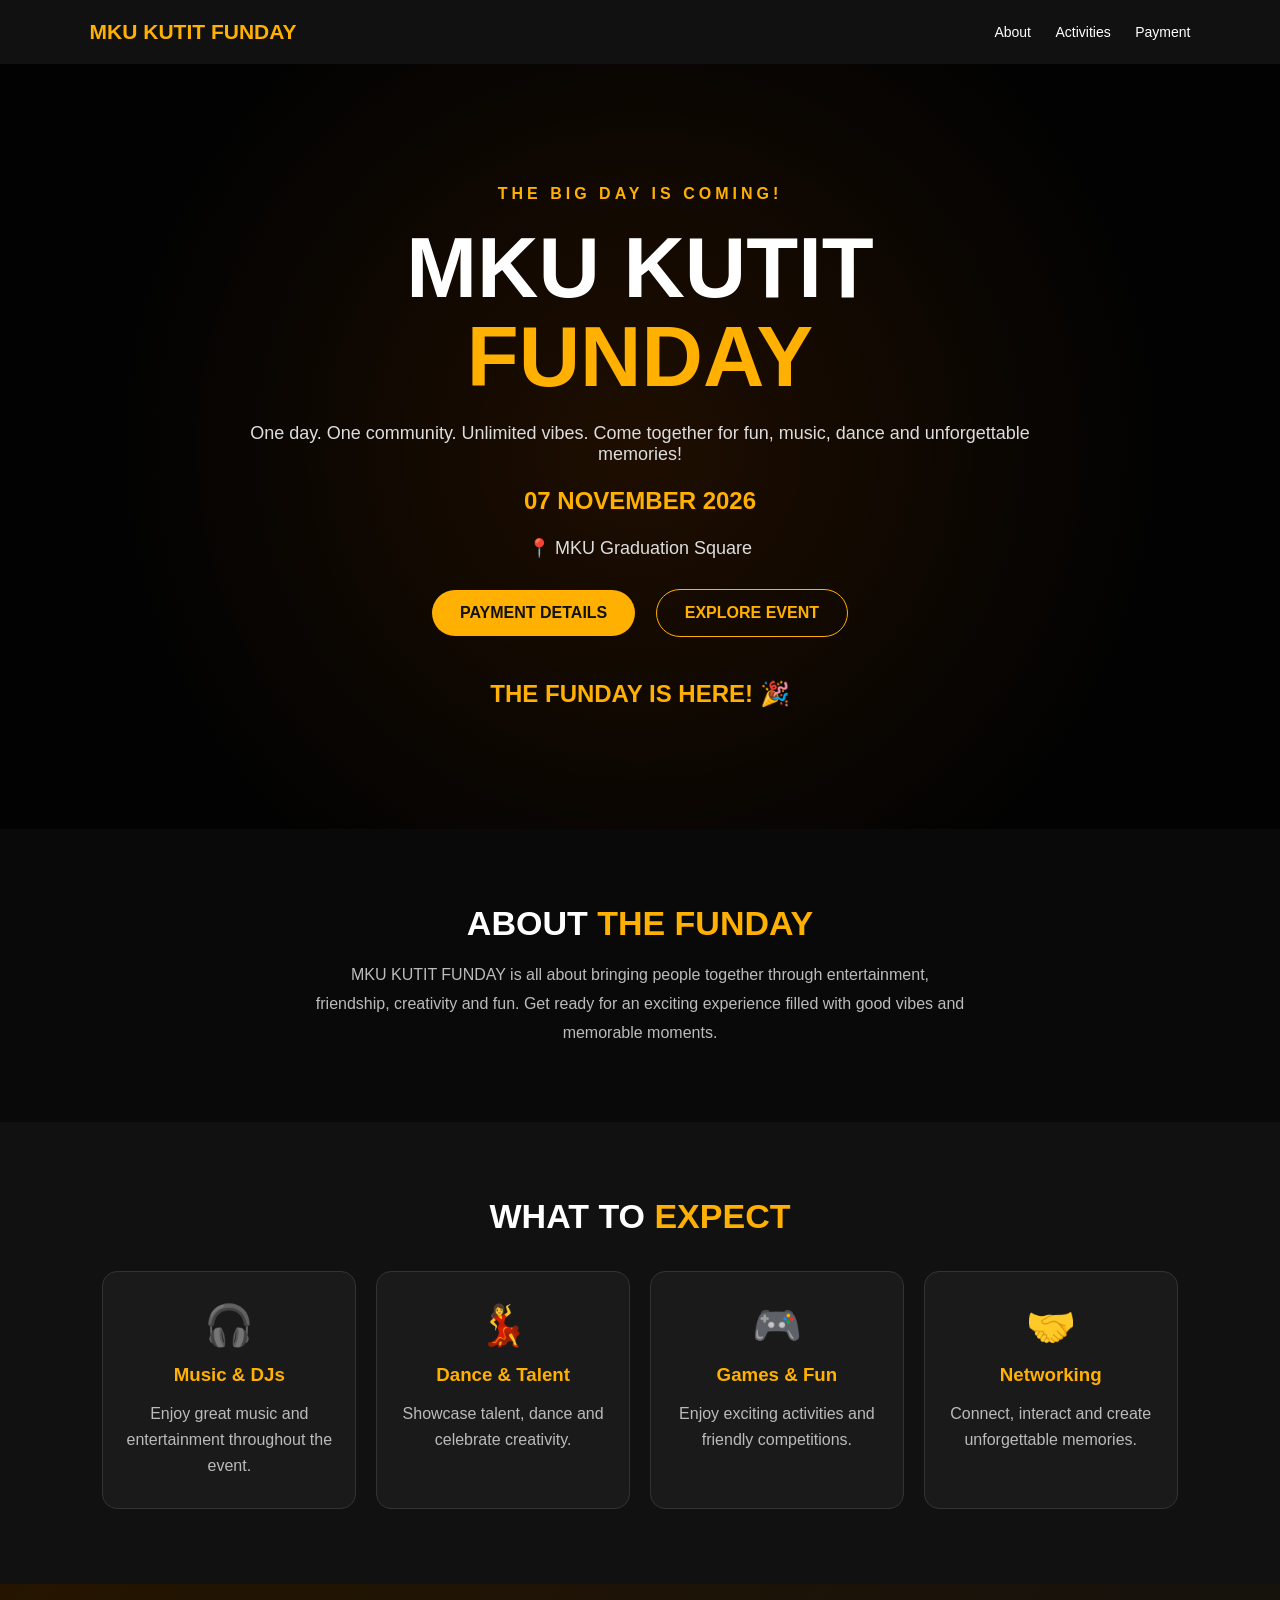
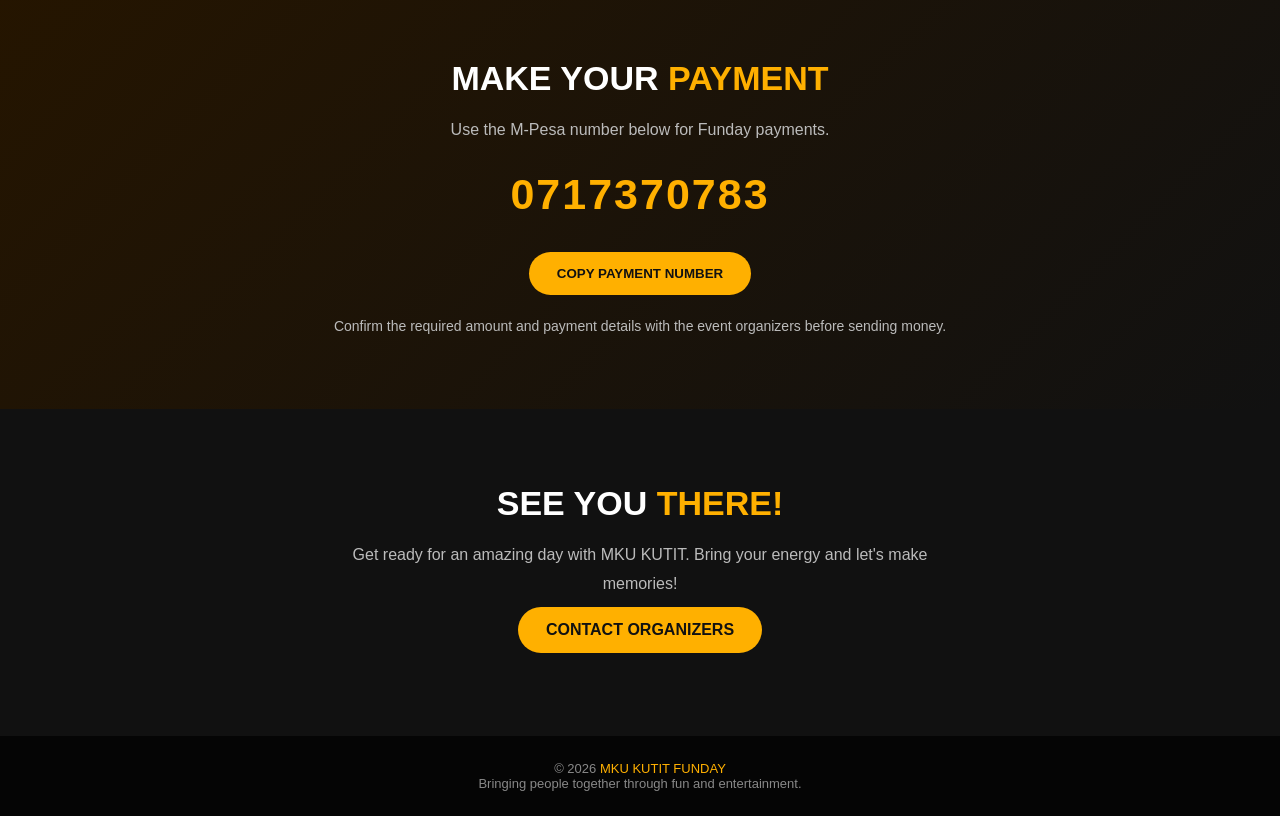
==== templates/index.html @ 5222922d "Add index.html for MKU KUTIT FUNDAY event page This HTML file contains the structure and styling for" ====
<!DOCTYPE html>
<html lang="en">
<head>
<meta charset="UTF-8">
<meta name="viewport" content="width=device-width, initial-scale=1.0">

<title>MKU KUTIT FUNDAY 2026</title>

<meta name="description" content="Join MKU KUTIT FUNDAY on 7th November 2026 at MKU Graduation Square. A day of fun, music, dance and entertainment.">

<style>
* {
    margin: 0;
    padding: 0;
    box-sizing: border-box;
    font-family: Arial, sans-serif;
}

html { scroll-behavior: smooth; }

body {
    background: #090909;
    color: white;
}

header {
    background: #111;
    padding: 20px 7%;
    display: flex;
    justify-content: space-between;
    align-items: center;
    position: sticky;
    top: 0;
    z-index: 10;
}

.logo {
    font-size: 21px;
    font-weight: 900;
    color: #ffb000;
}

nav a {
    color: white;
    text-decoration: none;
    margin-left: 20px;
    font-size: 14px;
}

nav a:hover { color: #ffb000; }

.hero {
    min-height: 85vh;
    display: flex;
    align-items: center;
    justify-content: center;
    text-align: center;
    padding: 50px 20px;
    background:
    linear-gradient(#000b, #000b),
    radial-gradient(circle at center, #713400, #090909 70%);
}

.hero-content { max-width: 800px; }

.tag {
    color: #ffb000;
    font-weight: bold;
    letter-spacing: 4px;
    margin-bottom: 20px;
}

h1 {
    font-size: clamp(42px, 8vw, 85px);
    font-weight: 900;
    line-height: 1.05;
}

h1 span { color: #ffb000; }

.hero p {
    margin: 22px 0;
    color: #ddd;
    font-size: 18px;
}

.btn {
    display: inline-block;
    padding: 14px 28px;
    background: #ffb000;
    color: #111;
    border-radius: 30px;
    font-weight: bold;
    text-decoration: none;
    margin: 8px;
    border: none;
    cursor: pointer;
}

.btn:hover { background: white; }

.btn-outline {
    background: transparent;
    border: 1px solid #ffb000;
    color: #ffb000;
}

section {
    padding: 75px 8%;
    text-align: center;
}

.section-title {
    font-size: 34px;
    margin-bottom: 18px;
}

.section-title span { color: #ffb000; }

.description {
    color: #bbb;
    max-width: 650px;
    margin: auto;
    line-height: 1.8;
}

.countdown {
    display: flex;
    justify-content: center;
    gap: 15px;
    flex-wrap: wrap;
    margin-top: 35px;
}

.time-box {
    background: #191919;
    border: 1px solid #444;
    padding: 20px;
    min-width: 85px;
    border-radius: 12px;
}

.time-box strong {
    display: block;
    color: #ffb000;
    font-size: 30px;
}

.time-box small { color: #aaa; }

.details {
    background: #111;
}

.cards {
    display: grid;
    grid-template-columns: repeat(auto-fit, minmax(210px, 1fr));
    gap: 20px;
    margin-top: 35px;
}

.card {
    background: #1a1a1a;
    padding: 30px 20px;
    border-radius: 15px;
    border: 1px solid #333;
}

.card .emoji { font-size: 40px; }

.card h3 {
    color: #ffb000;
    margin: 15px 0;
}

.card p {
    color: #bbb;
    line-height: 1.6;
}

.payment {
    background: linear-gradient(135deg, #251500, #111);
}

.payment-number {
    font-size: clamp(28px, 6vw, 43px);
    color: #ffb000;
    font-weight: bold;
    margin: 25px 0;
    letter-spacing: 2px;
}

.notice {
    color: #bbb;
    font-size: 14px;
    margin-top: 15px;
}

.contact {
    background: #111;
}

footer {
    background: #050505;
    padding: 25px;
    text-align: center;
    color: #888;
    font-size: 13px;
}

footer span { color: #ffb000; }

@media(max-width:600px) {
    header { padding: 17px 5%; }
    .logo { font-size: 16px; }
    nav a { margin-left: 8px; font-size: 12px; }
    section { padding: 60px 6%; }
}
</style>
</head>

<body>

<header>
    <div class="logo">MKU KUTIT FUNDAY</div>
    <nav>
        <a href="#about">About</a>
        <a href="#activities">Activities</a>
        <a href="#payment">Payment</a>
    </nav>
</header>

<div class="hero">
    <div class="hero-content">
        <div class="tag">THE BIG DAY IS COMING!</div>

        <h1>MKU KUTIT <span>FUNDAY</span></h1>

        <p>
            One day. One community. Unlimited vibes.
            Come together for fun, music, dance and unforgettable memories!
        </p>

        <h2 style="color:#ffb000;">07 NOVEMBER 2026</h2>
        <p>📍 MKU Graduation Square</p>

        <a href="#payment" class="btn">PAYMENT DETAILS</a>
        <a href="#about" class="btn btn-outline">EXPLORE EVENT</a>

        <div class="countdown">
            <div class="time-box">
                <strong id="days">00</strong>
                <small>DAYS</small>
            </div>
            <div class="time-box">
                <strong id="hours">00</strong>
                <small>HOURS</small>
            </div>
            <div class="time-box">
                <strong id="minutes">00</strong>
                <small>MINUTES</small>
            </div>
            <div class="time-box">
                <strong id="seconds">00</strong>
                <small>SECONDS</small>
            </div>
        </div>
    </div>
</div>

<section id="about">
    <h2 class="section-title">ABOUT <span>THE FUNDAY</span></h2>

    <p class="description">
        MKU KUTIT FUNDAY is all about bringing people together
        through entertainment, friendship, creativity and fun.
        Get ready for an exciting experience filled with good
        vibes and memorable moments.
    </p>
</section>

<section class="details" id="activities">
    <h2 class="section-title">WHAT TO <span>EXPECT</span></h2>

    <div class="cards">

        <div class="card">
            <div class="emoji">🎧</div>
            <h3>Music & DJs</h3>
            <p>Enjoy great music and entertainment throughout the event.</p>
        </div>

        <div class="card">
            <div class="emoji">💃</div>
            <h3>Dance & Talent</h3>
            <p>Showcase talent, dance and celebrate creativity.</p>
        </div>

        <div class="card">
            <div class="emoji">🎮</div>
            <h3>Games & Fun</h3>
            <p>Enjoy exciting activities and friendly competitions.</p>
        </div>

        <div class="card">
            <div class="emoji">🤝</div>
            <h3>Networking</h3>
            <p>Connect, interact and create unforgettable memories.</p>
        </div>

    </div>
</section>

<section class="payment" id="payment">
    <h2 class="section-title">MAKE YOUR <span>PAYMENT</span></h2>

    <p class="description">
        Use the M-Pesa number below for Funday payments.
    </p>

    <div class="payment-number" id="paynumber">
        0717370783
    </div>

    <button class="btn" onclick="copyNumber()">
        COPY PAYMENT NUMBER
    </button>

    <p class="notice">
        Confirm the required amount and payment details
        with the event organizers before sending money.
    </p>
</section>

<section class="contact">
    <h2 class="section-title">SEE YOU <span>THERE!</span></h2>

    <p class="description">
        Get ready for an amazing day with MKU KUTIT.
        Bring your energy and let's make memories!
    </p>

    <a href="tel:0717370783" class="btn">CONTACT ORGANIZERS</a>
</section>

<footer>
    <p>© 2026 <span>MKU KUTIT FUNDAY</span></p>
    <p>Bringing people together through fun and entertainment.</p>
</footer>

<script>
function copyNumber() {
    navigator.clipboard.writeText("0717370783")
    .then(() => alert("Payment number copied successfully!"))
    .catch(() => alert("Payment number: 0717370783"));
}

const eventDate = new Date("2026-11-07T00:00:00+03:00").getTime();

function updateCountdown() {
    const now = new Date().getTime();
    const distance = eventDate - now;

    if (distance <= 0) {
        document.querySelector(".countdown").innerHTML =
        "<h2 style='color:#ffb000'>THE FUNDAY IS HERE! 🎉</h2>";
        return;
    }

    document.getElementById("days").textContent =
        Math.floor(distance / (1000 * 60 * 60 * 24));

    document.getElementById("hours").textContent =
        Math.floor((distance / (1000 * 60 * 60)) % 24);

    document.getElementById("minutes").textContent =
        Math.floor((distance / (1000 * 60)) % 60);

    document.getElementById("seconds").textContent =
        Math.floor((distance / 1000) % 60);
}

updateCountdown();
setInterval(updateCountdown, 1000);
</script>

</body>
</html>
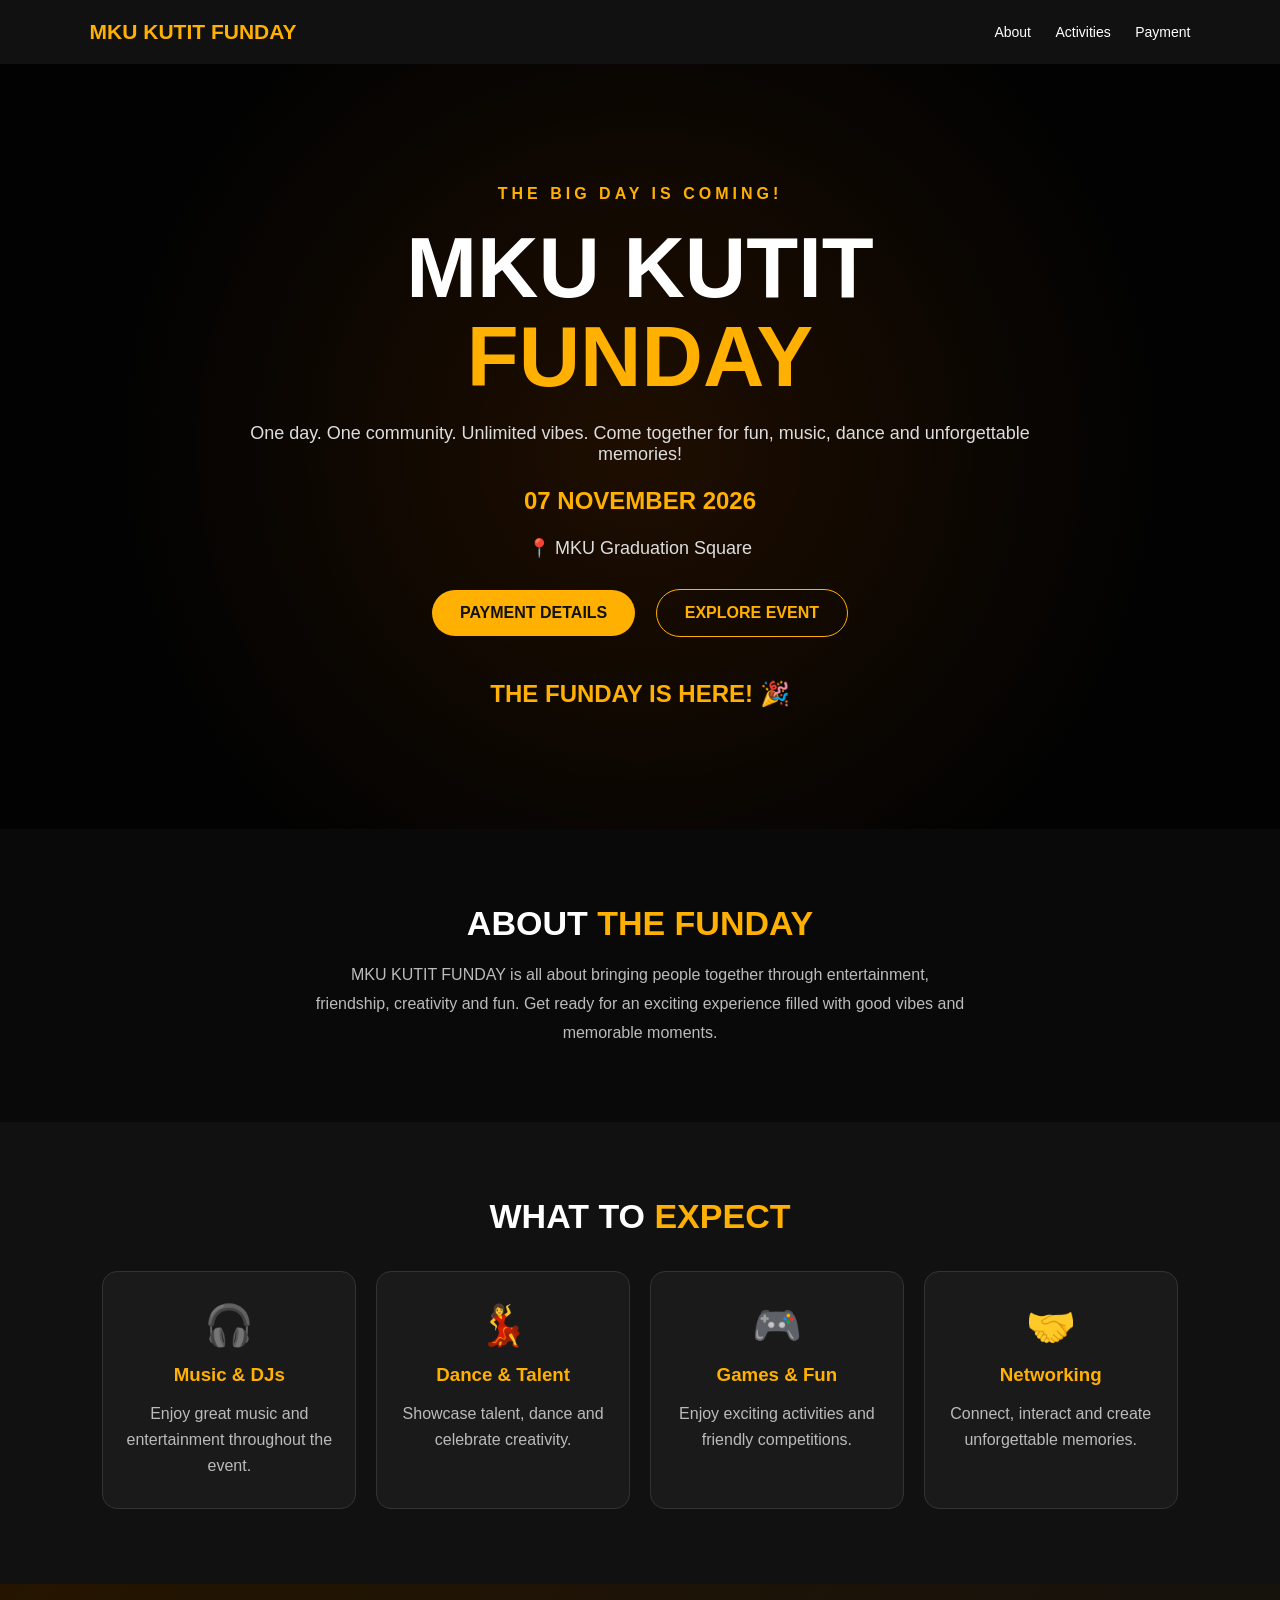
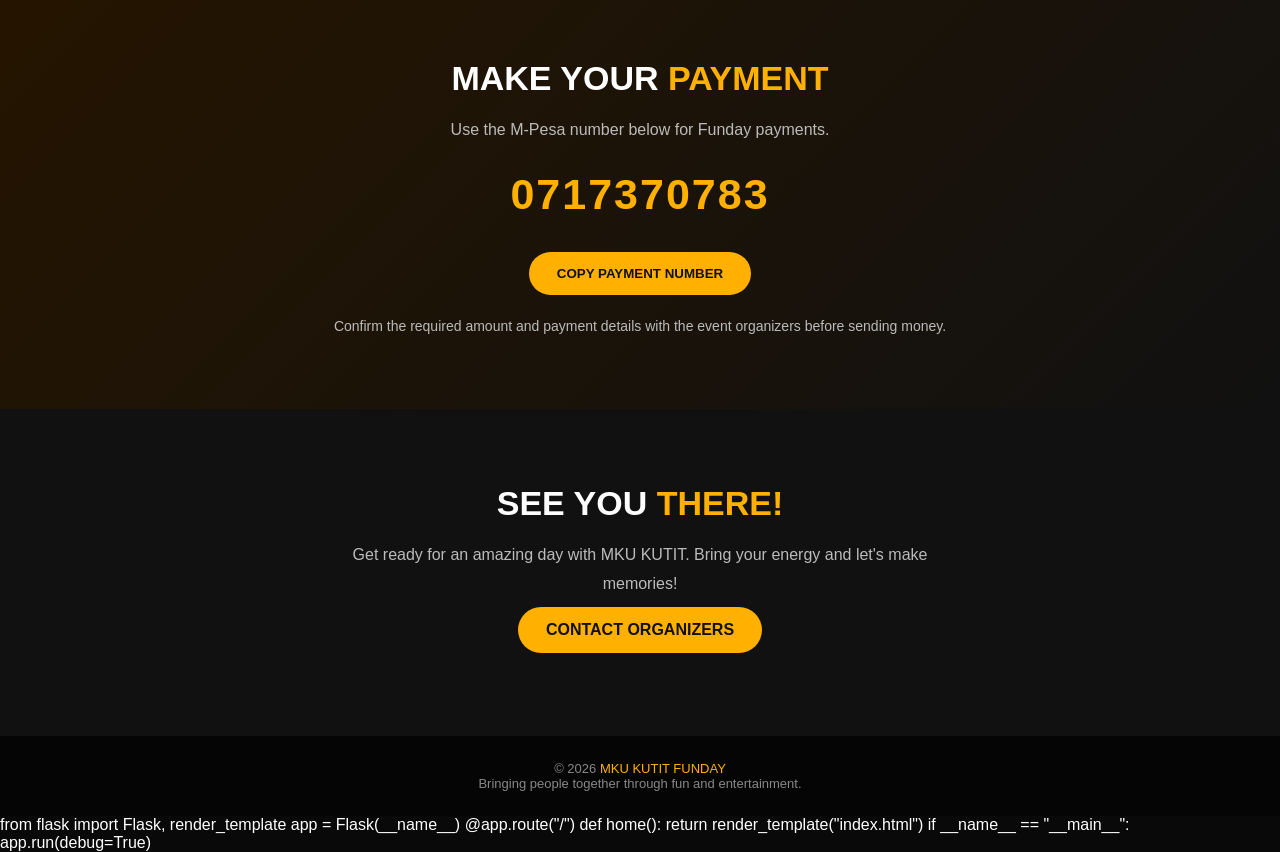
==== commit 5ea29373: "Integrate Flask app to serve index.html Added Flask app setup to serve index.html." ====
--- a/templates/index.html
+++ b/templates/index.html
@@ -386,3 +386,13 @@
 
 </body>
 </html>
+from flask import Flask, render_template
+
+app = Flask(__name__)
+
+@app.route("/")
+def home():
+    return render_template("index.html")
+
+if __name__ == "__main__":
+    app.run(debug=True)
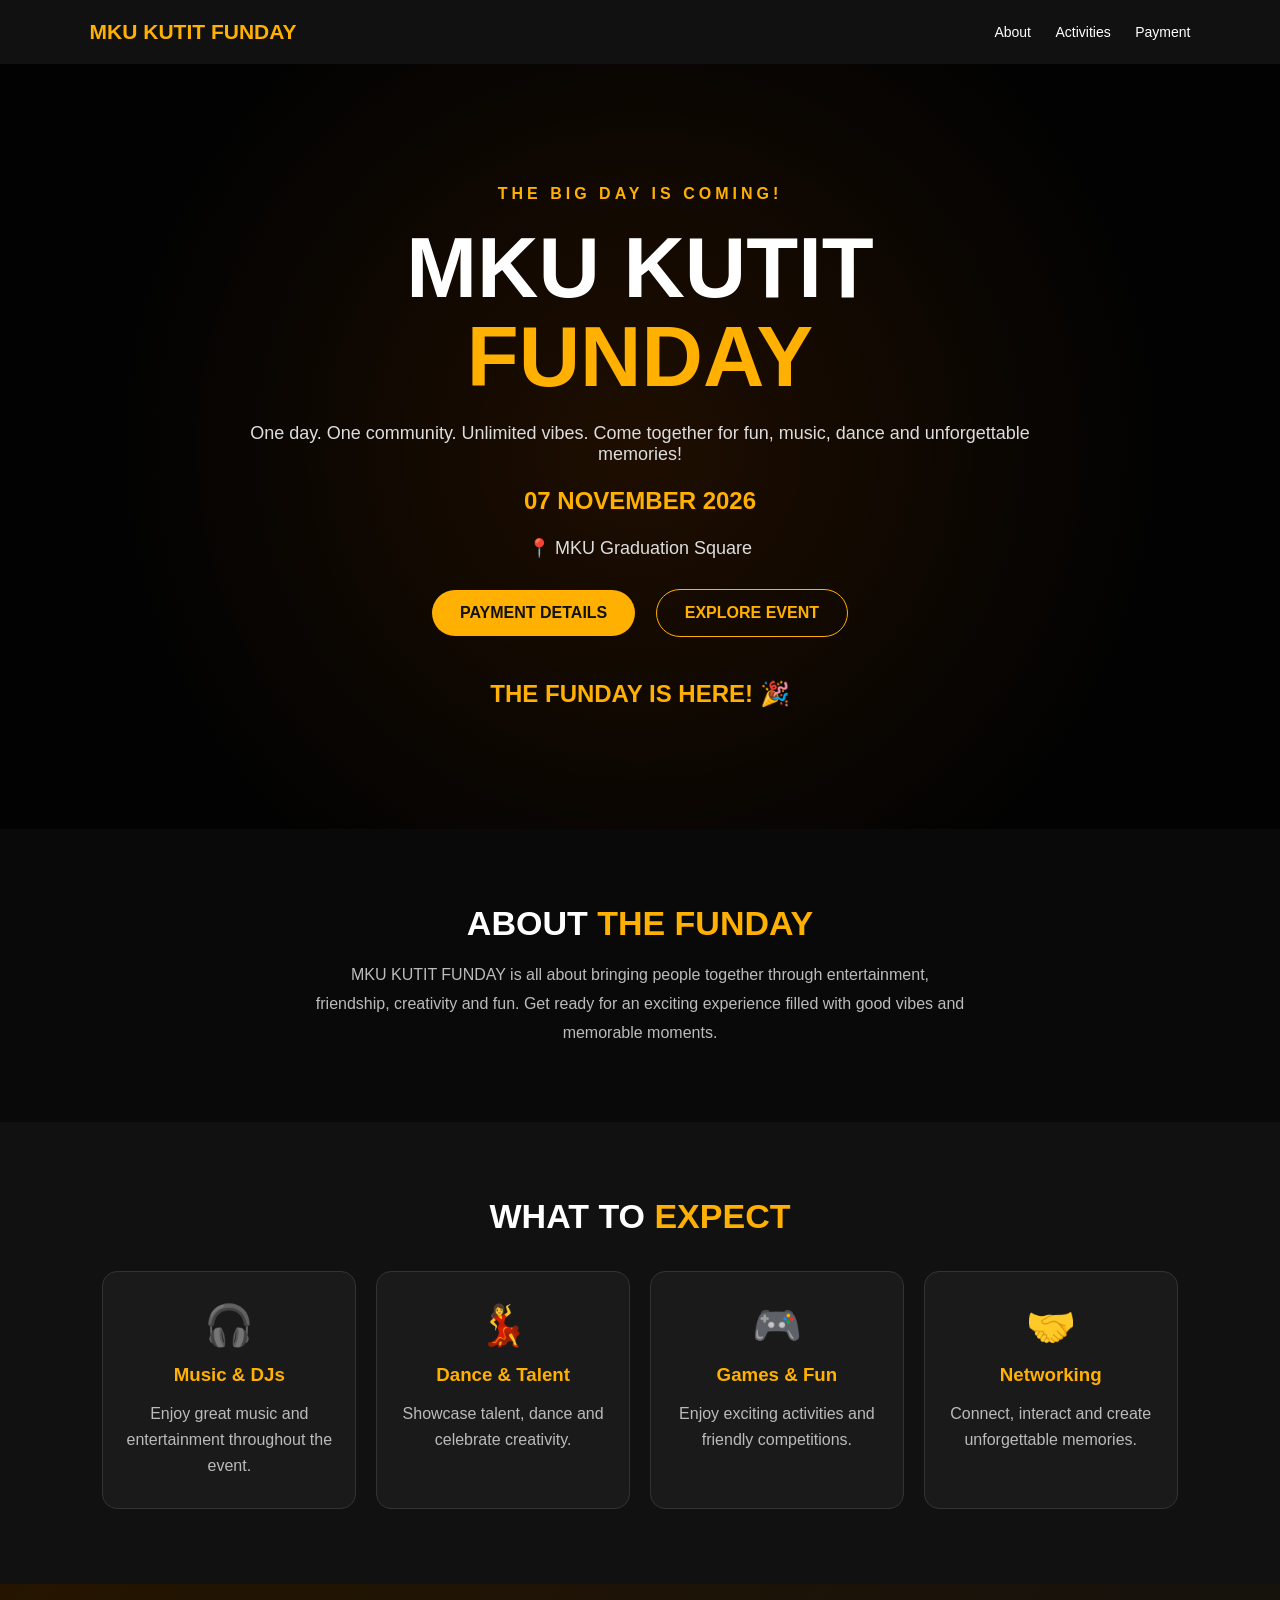
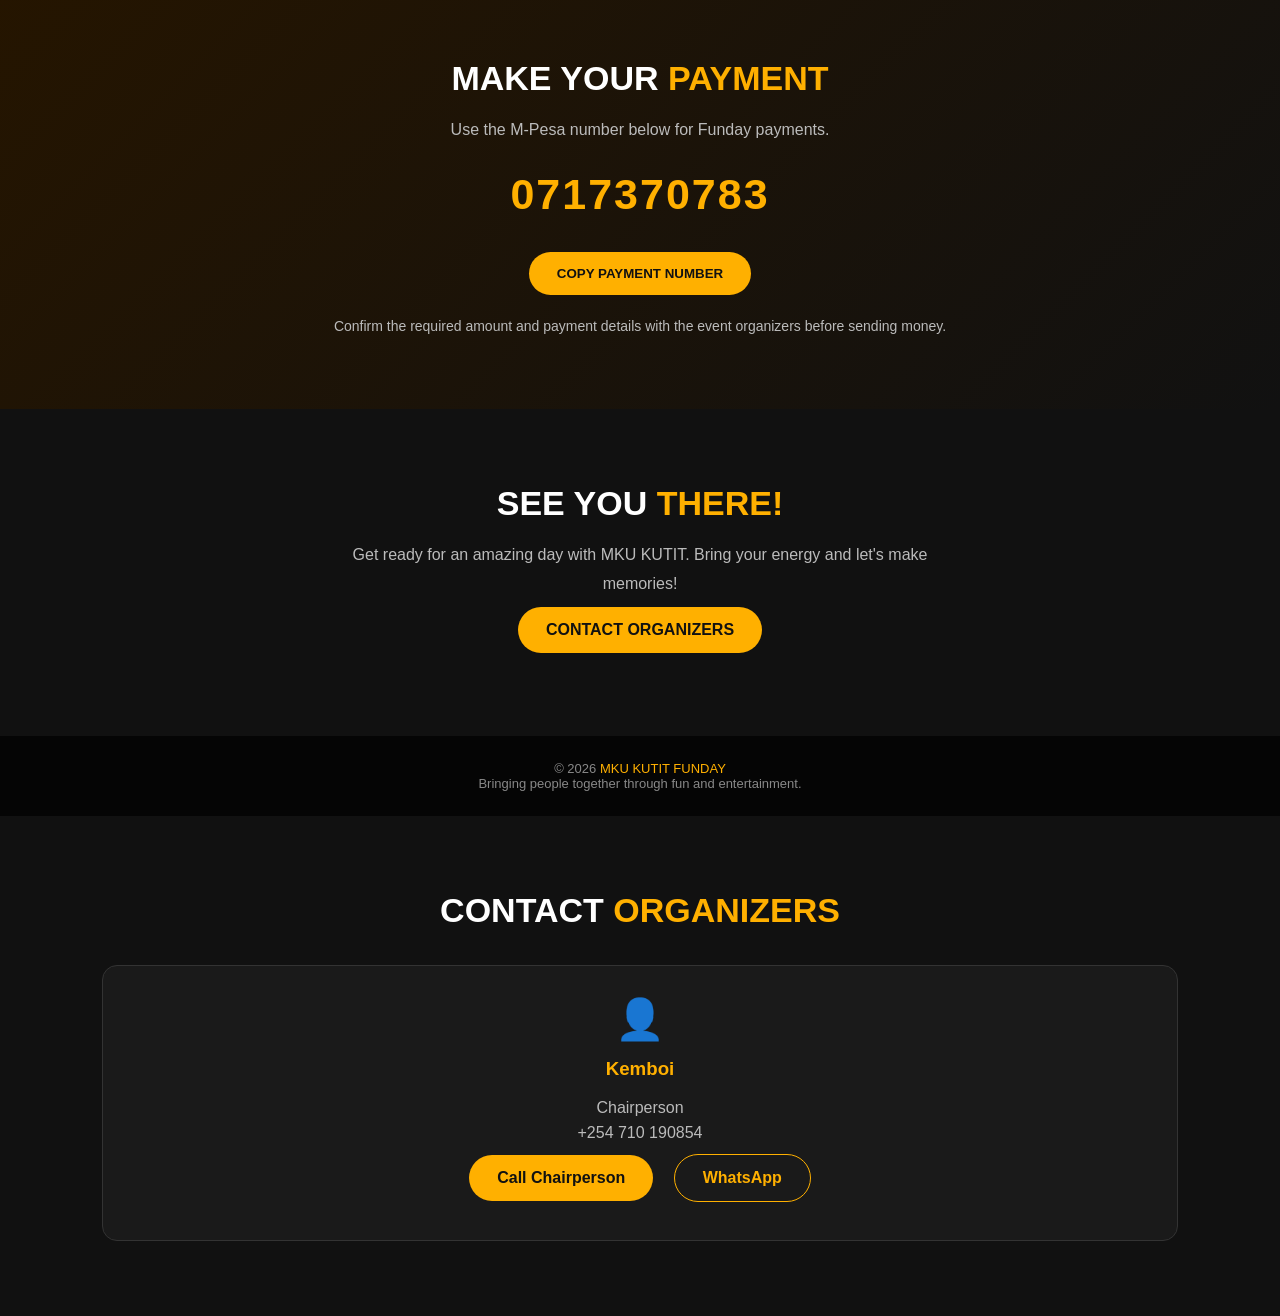
==== commit e63a9287: "Update index.html" ====
--- a/templates/index.html
+++ b/templates/index.html
@@ -386,13 +386,26 @@
 
 </body>
 </html>
-from flask import Flask, render_template
-
-app = Flask(__name__)
-
-@app.route("/")
-def home():
-    return render_template("index.html")
-
-if __name__ == "__main__":
-    app.run(debug=True)
+<section class="contact">
+    <h2 class="section-title">
+        CONTACT <span>ORGANIZERS</span>
+    </h2>
+
+    <div class="cards">
+        <div class="card">
+            <div class="emoji">👤</div>
+            <h3>Kemboi</h3>
+            <p>Chairperson</p>
+            <p>+254 710 190854</p>
+
+            <a class="btn" href="tel:+254710190854">
+                Call Chairperson
+            </a>
+
+            <a class="btn btn-outline"
+               href="https://wa.me/254710190854">
+                WhatsApp
+            </a>
+        </div>
+    </div>
+</section>
